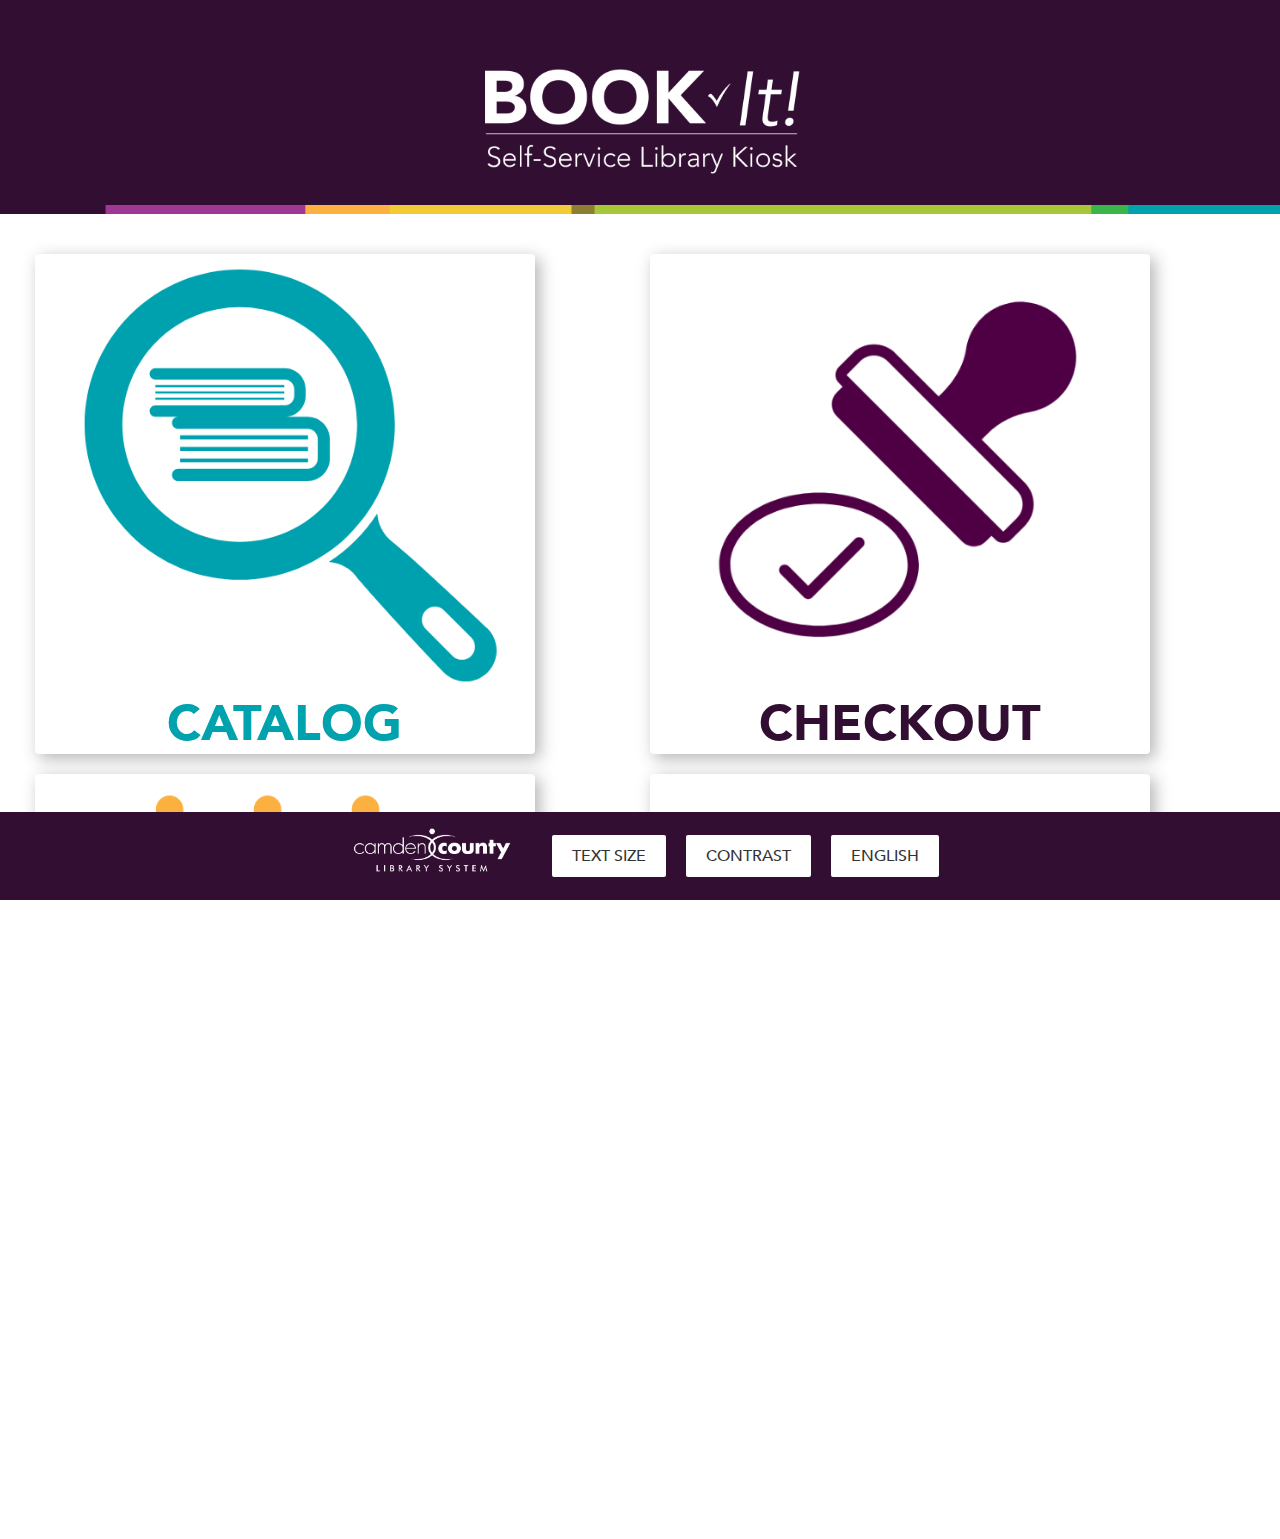
==== index.html @ 3e21efd4 "Swapped CCLS Logo for Bookit! Logo" ====
<!DOCTYPE html>
<html lang="en">
  <head>
    <style>
      @import url('https://fonts.googleapis.com/css2?family=Noto+Sans:ital,wght@0,100..900;1,100..900&family=Oswald:wght@200..700&display=swap');
    </style>
    <meta charset="UTF-8" />
    <meta name="viewport" content="width=device-width, initial-scale=1.0" />
    <link rel="stylesheet" href="./styles.css" />
    <title>BookIt!</title>
  </head>

  <body>

    <header>
      <div class="header-logo">

        <a href="https://www.camdencountylibrary.org/">
          <img
            class="logo-img"
            src="./images/BOOKIt!.png"
          />
        </a>
      </div>
      <hr class="border" />
    </header>

    <!-- Flip Cards Section -->
    <nav>
      <div class="flip-card-container">
        <!-- Catalog Flip Card -->
        <div class="flip-card">
          <div class="flip-card-inner">
            <div class="flip-card-front">
              <div class="btn btn-border-catalog card-img">
                <img
                  src="./images/CatalogSearchBlueAvenir_NoTxt.png"
                  alt="Catalog Search Button"
                  style="width:430px;height:430px;"
                />
                <h2 class="translatable card-text-catalog">CATALOG</h2>
              </div>
            </div>
            <div class="flip-card-back-catalog">
              <h3 style="text-align:center;" class="translatable">CATALOG</h3>
              <p class="translatable">A place to check out books and resources.</p>
                <a href="https://catalog.camdencountylibrary.org/">
                  <button class="back-card-button"> GO TO CATALOG </Button>
                </a>
            </div>
          </div>
        </div>

        <!-- Checkout Flip Card -->
        <div class="flip-card">
          <div class="flip-card-inner">
            <div class="flip-card-front">
              <div class="btn btn-border-checkout card-img">
                <img
                  src="./images/CheckoutPurpleAvenir_NoTxt.png"
                  alt="Checkout Button"
                  style="width:430px;height:430px;"
                />
                <h2 class="translatable card-text-checkout">CHECKOUT</h2>
              </div>
            </div>
            <div class="flip-card-back-checkout">
              <h3 class="translatable">CHECKOUT</h3>
              <p class="translatable">Checkout books and manage your account.</p>
                <a href="https://voorhees.camden.bywatersolutions.com/cgi-bin/koha/sco/sco-main.pl">
                  <button class="back-card-button"> GO TO CHECKOUT </button>
                </a>
            </div>
          </div>
        </div>

        <!-- Events Flip Card -->
        <div class="flip-card">
          <div class="flip-card-inner">
            <div class="flip-card-front">
              <div class="btn btn-border-events card-img">
                <img
                  src="./images/EventsOrangeAvenir_NoTxt.png"
                  alt="Events Button"
                  style="width:430px;height:430px;"
                />
                <h2 class="translatable card-text-events">EVENTS</h2>
              </div>
            </div>
            <div class="flip-card-back-events">
              <h3 class="translatable">EVENTS</h3>
              <p class="translatable">Explore library events and programs.</p>
                <a href="https://events.camdencountylibrary.org/">
                  <button class="back-card-button"> GO TO EVENTS </button>
                </a>
            </div>
          </div>
        </div>

        <!-- Meeting Rooms Flip Card -->
        <div class="flip-card">
          <div class="flip-card-inner">
            <div class="flip-card-front">
              <div class="btn btn-border-meeting card-img">
                <img
                  src="./images/MeetingRoomGreenAvenir_NoTxt.png"
                  alt="Meeting Room Button"
                  style="width:430px;height:430px;"
                />
                <h2 class="translatable card-text-meetings">MEETINGS</h2>
              </div>
            </div>
            <div class="flip-card-back-meetingroom">
              <h3  class="translatable">MEETINGS</h3>
              <p  class="translatable">Reserve meeting rooms for events and gatherings.</p>
              <a href="https://events.camdencountylibrary.org/reserve-room/by-room">
                <button class="back-card-button"> GO TO MEETINGS </button>
              </a>
            </div>
          </div>
        </div>
      </div>
    </nav>

    <!--? PHOTO CAROUSEL -->

    <div class="container">
      <div class="carousel-view">
        <button class="arrow left" onclick="moveSlide('left')"><img src="images/leftarrow.png" alt="Left Arrow"></button>
        <ul id="item-list" class="item-list"></ul>
        <button class="arrow right" onclick="moveSlide('right')"><img src="images/rightarrow.png" alt="Right Arrow"></button>
        
      </div>
    </div>

<!-- <div class="container">
  <div class="carousel-view">>
    <div id="item-list" class="item-list">
      <div id="gallery"></div>
      <img id="item" class="item"
        src="images/Carousel/img2.jpg" />
      <img id="item" class="item"
        src="images/Carousel/img3.jpg" />
      <img id="item" class="item"
        src="images/Carousel/img4.jpg" />
      <img id="item" class="item"
        src="images/Carousel/img5.jpg" />
      <img id="item" class="item"
        src="images/Carousel/bubbles.jpg" />
      <img id="item" class="item"
        src="images/Carousel/Buster.jpg" />
      <img id="item" class="item"
        src="images/Carousel/Pride.jpg" />
      <img id="item" class="item"
        src="images/Carousel/Doggo.jpg" />
      <img id="item" class="item"
        src="images/Carousel/ME_trickortreat.jpg" />

  </div>
</div> -->

    <div class="footer">

      <div class="footer-button-display">
        <a href="https://www.camdencountylibrary.org/">
          <img
            class="logo-img-footer"
            src="./images/CCLS_LOGO_WHITE_T.png"
            alt="Camden County Library System Logo"
          />
        </a>
        
        <button class="translatable" id="text-size">TEXT SIZE</button>
        <div id="fontSizeMenu">
          <div class="translatable font-size-option" data-size="18px">Small</div>
          <div class="translatable font-size-option" data-size="20px">Medium</div>
          <div class="translatable font-size-option" data-size="22px">Large</div>
          <div class="translatable font-size-option" data-size="24px">Extra Large</div>
        </div>

        <button class="translatable" id="ctButton">CONTRAST</button>

        <button class="language-button">ENGLISH</button>
        <div id="myPopup" class="popup">
            <div class="popup-content">
                <h2 style="color: green">
                    SELECT A LANGUAGE 
                </h2>

                <div class="popup-menu">
                <button class="popup-button" id="english-button">ENGLISH</button>
                <button class="popup-button" id="spanish-button">ESPAÑOL</button>
                </div>

                <button class="translateable" id="closePopup">
                    CLOSE
                </button> 

            </div>
        </div>
      </div>
    </div>

    <script src="scripts.js"></script>
  </body>
</html>
---- styles.css ----
/* Basic reset */
* {
	margin: 0;
	padding: 0;
  }

  html,body {
	height: 100%;
	overflow: hidden;
  }
  .wrap {
	min-height: 100%;
  }

  .special-heading {
	font-family: 'Avenir-Light';
	color: #39b54a;
  }
  
  .main {
	overflow: auto;
	/*padding-bottom: 450px;*/
	/* must be same height as the footer */}
  
  /* Header styling */
  .header-logo {
	display: flex;
	justify-content: center;
	align-items: center;
	/* height: 12em; This seems like an unnecessary redundancy and seems to be the cause of logo increasing in size when text size increase is selected. */
	background-color: #320f32;
  }
  
  .logo-img {
	width: auto;
	height: 200px;
  }

	/** Adds the Avenir LIGHT Custom font */
	@font-face {
		font-family: 'Avenir-Light';
		src: url('./fonts/Avenir-Book-01.ttf') format('truetype');
	}
	/** Adds the Avenir LIGHT Custom font */
	@font-face {
		font-family: 'Avenir-Medium';
		src: url('./fonts/Avenir-Medium-09.ttf') format('truetype');
	}
	/** Adds the Avenir HEAVY Custom font */
	@font-face {
		font-family: 'Avenir-Heavy';
		src: url('./fonts/Avenir-Heavy-05.ttf') format('truetype');
	}

	/** Adds the Avenir HEAVIEST Custom font */
	@font-face {
		font-family: 'Avenir-Black';
		src: url('./fonts/Avenir-Black-03.ttf') format('truetype');
	}
  
  /** For the color border line */
  .border {
	border-bottom: 0.5em solid transparent;
	border-image: linear-gradient(
	  90deg,
	  #320f32 0%,
	  #320f32 8.2%,
	  #9f3895 8.3%,
	  #9f3895 23.8%,
	  #fbb03f 23.9%,
	  #fbb03f 30.4%,
	  #f3cb36 30.5%,
	  #f3cb36 44.6%,
	  #8c7f32 44.7%,
	  #8c7f32 46.4%,
	  #a6c838 46.5%,
	  #a6c838 85.2%,
	  #39b54a 85.3%,
	  #39b54a 88.1%,
	  #00a2ae 88.2%,
	  #00a2ae 100%
	);
	border-image-slice: 1;
  }


  /* I think this is a nothing burger.
  .card {
    background-color: transparent;
} */

h2 {
	font-family: 'Avenir-Black';
	font-size: 2.5em;
}

/* Text for each individual cards  */
.card-text-catalog {
	color: #00a2ae;
	
}
.card-text-checkout {
	color: #320f32;
	
}
.card-text-events {
	color: #fbb03f;

}
.card-text-meetings {
	color: #a6c838;
	
}

/* Flip card styling */
.flip-card {
	width: 48%; /* Keeps it to two cards per row */
	height: 500px;
	perspective: 1000px;
  }

  /* Flip card container. It's what holds all the cards. */
  .flip-card-container {
	display: flex;
	justify-content: center;
	flex-wrap: wrap;
	gap: 20px; /* Adjust the gap as needed */
	margin: 20px auto; /* Center the container horizontally */
	padding: 20px;
  }
  
  .flip-card .card img {
	width: 100%;
	height: auto;
  }

/*This container is needed to position the front and back side of the card. */
  .flip-card-inner {
	position: relative;
	width: 500px;
	height:500px;
	text-align: center; /*Ths is centering "h2" headers on front of card. */
	transform-style: preserve-3d;
	transition: transform 0.60s;
	box-shadow: 0.3em 0.3em 1em rgba(41, 40, 40, 0.336);
	border-radius: 4px;
  }
  
  /* Flip card faces */
  .flip-card-front, .flip-card-back-catalog, .flip-card-back-checkout, .flip-card-back-events, .flip-card-back-meetingroom {
    position: absolute;
    width: 500px;
    height: 500px;
    backface-visibility: hidden;
		font-size: 20px;
		border-radius: 4px;
  }

  /* I think this is another nothing burger. 
  When it's commented OUT, the image also stops spilling from the top of the card when flipped to its back for descriptions
  .flip-card-front {
	background-color: #fff;
	display: flex;
	justify-content: center;
	align-items: center;
	flex-direction: column;
  }  */

  .flip-card-back-catalog, .flip-card-back-checkout, .flip-card-back-events, .flip-card-back-meetingroom {
    color: white;
    display: flex;
    justify-content: center;
    align-items: center;
    flex-direction: column;
    transform: rotateY(180deg);
  }

  /* Flip card back styling */
  .flip-card-back-catalog {
	background-color: #00a2ae;

  }
  .flip-card-back-checkout {
	background-color: #4f0045;

  }
  .flip-card-back-events {
	background-color: #fbb03f;

  }
  .flip-card-back-meetingroom {
	background-color: #a6c838;

  }
/* Combined button style */
.back-card-button {
  appearance: button;
  background-color: transparent; /* To allow the gradient background to show through */
  border: solid transparent;
  border-radius: 16px;
  border-width: 0 0 4px;
  box-sizing: border-box;
  color: black;
  cursor: pointer;
  display: inline-block;
  font-family: din-round, sans-serif;
  font-size: 15px;
  font-weight: 700;
  letter-spacing: .8px;
  line-height: 20px;
  margin: 0;
  margin-top: 20px; /* Adjust this value to control the space */
  outline: none;
  overflow: visible;
  padding: 20px 16px;
  text-align: center;
  text-transform: uppercase;
  touch-action: manipulation;
  transform: translateZ(0);
  transition: filter .2s, background 0.3s ease-in-out;
  user-select: none;
  -webkit-user-select: none;
  vertical-align: middle;
  white-space: nowrap;
  width: 100%;
  position: relative;
}

/* Apply linear gradient as the background */
.back-card-button:before {
  content: "";
  background: linear-gradient(
    45deg,
    #320f32,
    #9f3895,
    #a6c838,
    #39b54a,
    #00a2ae
  );
  position: absolute;
  top: -2px;
  left: -2px;
  background-size: 400%;
  z-index: -1;
  filter: blur(5px);
  -webkit-filter: blur(5px);
  width: calc(100% + 4px);
  height: calc(100% + 4px);
  animation: glowing-back-card-button 20s linear infinite;
  border-radius: 16px;
}

/* Animation for the glowing effect */
@keyframes glowing-back-card-button {
  0% {
    background-position: 0 0;
  }
  50% {
    background-position: 400% 0;
  }
  100% {
    background-position: 0 0;
  }
}

/* Button after the gradient */
.back-card-button:after {
  z-index: -1;
  content: "";
  position: absolute;
  width: 100%;
  height: 100%;
  background: white;
  left: 0;
  top: 0;
  border-radius: 16px;
}

/* Hover effect */
.back-card-button:hover:not(:disabled) {
  filter: brightness(1.1);
  -webkit-filter: brightness(1.1);
}

/* Disabled state */
.back-card-button:disabled {
  cursor: auto;
}

/* Active state */
.back-card-button:active {
  border-width: 4px 0 0;
  background: none;
}


/*? PHOTO CAROUSEL 📸 */

.container {
	max-width: 1080px;
	height: 25vh;
	display: flex;
	justify-content: center;
	align-items: center;
	background-color: white;
	position: relative; 
	overflow: hidden; 
  }
  
  .carousel-view {
	display: flex;
	justify-content: space-between;
	align-items: center;
	gap: 10px;
	padding: 44px 0;
	transition: all 0.25s ease-in;
  }

  .carousel-view .item-list {
	max-width: 1080px;
	width: 100vw;
	padding: 50px 10px;
	display: flex;
	gap: 48px;
	scroll-behavior: smooth;
	transition: all 0.25s ease-in;
	-ms-overflow-style: none;
	/* IE and Edge */
	scrollbar-width: none;
	/* Firefox */
	scroll-snap-type: x mandatory;
	list-style: none;
  }
   
  /* Hide scrollbar for Chrome, Safari and Opera */
  .item-list::-webkit-scrollbar {
	display: none;
  }
   
  .item {
	scroll-snap-align: center;
	min-width: 225px;
	height: 225px;
	background-color: deeppink;
	border-radius: 4px;
	box-shadow: 0.3em 0.3em 1em rgba(41, 40, 40, 0.336);
  }
   
   /* .carousel-view .item-list {
	overflow:visible;
	display: flex;
	gap: 48px;
	transition: transform 0.3s ease; /* Use transform for smoother scrolling 
  } */

  /* .item {
	min-width: 225px;
	height: 225px;
	background-color: deeppink; 
	border-radius: 4px;
	box-shadow: 0.3em 0.3em 1em rgba(41, 40, 40, 0.336); 
  }  */

.arrow {
	background: none;
	border: none;
	cursor: pointer;
	padding: 10px;
	z-index: 2; /* Lower than the footer and popup */
  }
  
  .arrow img {
	width: 40px; /* Adjust as necessary */
	height: 40px; /* Adjust as necessary */
	object-fit: contain; /* Ensures the image scales well without distortion */
  }
  
  /* Position the arrows on the left and right sides */
  .arrow.left {
	position: absolute;
	left: 10px;
	top: 50%;
	transform: translateY(-50%);
  }
  
  .arrow.right {
	position: absolute;
	right: 10px;
	top: 50%;
	transform: translateY(-50%);
  }
  
  /* Make sure carousel container is not overlapping footer */
  .container {
	position: relative;
	z-index: 1;
  }
  
  /* Ensure popup and footer elements stay clickable */
  .footer, #myPopup {
	z-index: 10; /* Higher than arrows */
  }
  
/*? PHOTO CAROUSEL END📸 */

  
  /*! Footer */
  .footer {
	position: fixed;
	/*margin-top: 450px;*/
	bottom: 0;
	right: 0;
	left: 0;
	width: 100%;
	background-color: #320f32;
	color: white;
	display: flex;
	justify-content: center;
	align-items: center;
  }
  
  .logo-img-footer {
	width: 200px;
	height: auto;
	margin-right: 10px;
  }
  
  .footer-button-display {
	display: flex;
	justify-content: center;
	align-items: center;
  }
  
	.footer-button-display button {
		margin: 0 10px;
		padding: 10px 20px;
		border: none;
		border-radius: 2px;
		background-color: white;
		color: #333;
		font-family: 'Avenir-Medium';
		font-size: 16px;
		cursor: pointer;
	}

  .footer-button-display button:hover {
	background-color: lightgray;
  }
  
  
  /* Responsive Design */
  @media (max-width: 768px) {
	.flip-card-container {
	flex-direction: column;
	align-items: center;
	}
	.flip-card {
	width: 100%;
	margin-bottom: 20px;
	}
  }
  
  .popup {
	position: fixed;
	z-index: 1;
	left: 0;
	top: 0;
	width: 100%;
	height: 100%;
	overflow: auto;
	background-color: rgba(0,
			0,
			0,
			0.4);
	display: none;
	justify-content: center;   /* Center horizontally */
	align-items: center;       /* Center vertically */
}

/* the DIV where the buttons themselves are in*/
.popup-menu {
	display: flex;            /* Use flexbox for layout */
	flex-wrap: wrap;          /* Allow wrapping of elements to the next line */
	gap: 5px;                /* Add space between buttons */
	margin-bottom: 20px; 	 /* Space between popup menu and the close button */
	margin-top: 20px; 
  }

.popup-button button {
	flex: 0 0 calc(50% - 10px);
	box-sizing: border-box;
	padding: 5px;
	border: 2px solid gainsboro;  /* Add border to buttons */
  }

.popup-content {
	background-color: white;
	margin: 10% auto;
	padding: 20px;
	border: 1px solid gainsboro;
	width: 30%;
	/* font-family: 'Avenir-Light'; */
	/* font-weight: bolder; */
	color: black;
}

.popup-content button {
	display: block;
	margin: 0 auto;
	border: 2px solid gainsboro;
}

.popup-content button:hover {
    background-color: #a6c838;
	color:white;
}

.show {
	display: block;
}

#closePopup:hover {
    background-color: #a6c838;
	color:white;
	; /* Optional: Hover effect for close button */
}

/* Style for the Text Size menu */
#fontSizeMenu {
	display: none;
	position: absolute;
	bottom: 70px;
	transform: translateX(-27%); /* Adjust horizontally to align it better */
	background-color: white;
	color: black;
	box-shadow: 0 4px 8px rgba(0, 0, 0, 0.2);
	padding: 10px;
	border-radius: 5px;
	z-index: 10000;
  }
  
  .font-size-option {
	padding: 8px 10px;
	cursor: pointer;
	font-size: 14px;
  }
  
  .font-size-option:hover {
	background-color: #f0f0f0;
  }
  
  /* Optionally, style for the body when the font size changes */
  body {
	font-family: 'Noto Sans', sans-serif;
	font-size: 16px; /* Default font size */
  }
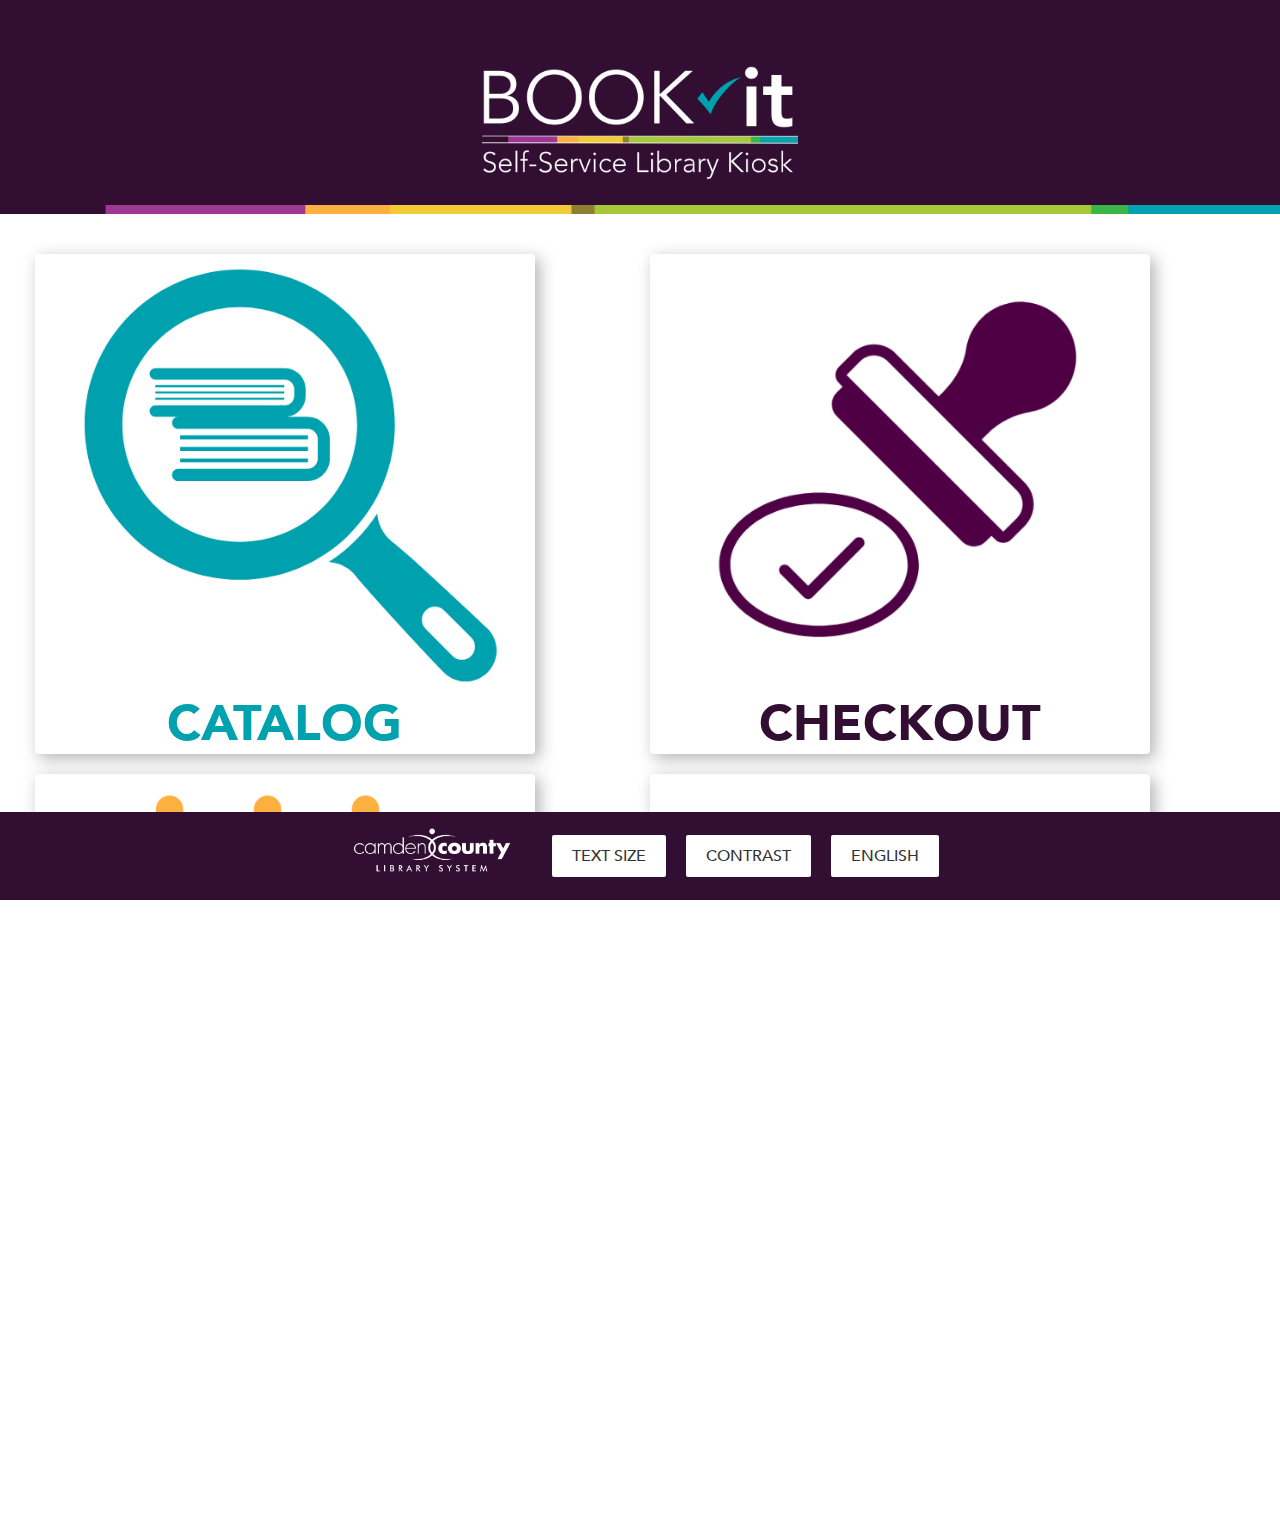
==== commit 8e397600: "New Logo implemented" ====
--- a/index.html
+++ b/index.html
@@ -18,7 +18,7 @@
         <a href="https://www.camdencountylibrary.org/">
           <img
             class="logo-img"
-            src="./images/BOOKIt!.png"
+            src="./images/_BOOKIt!.png"
           />
         </a>
       </div>
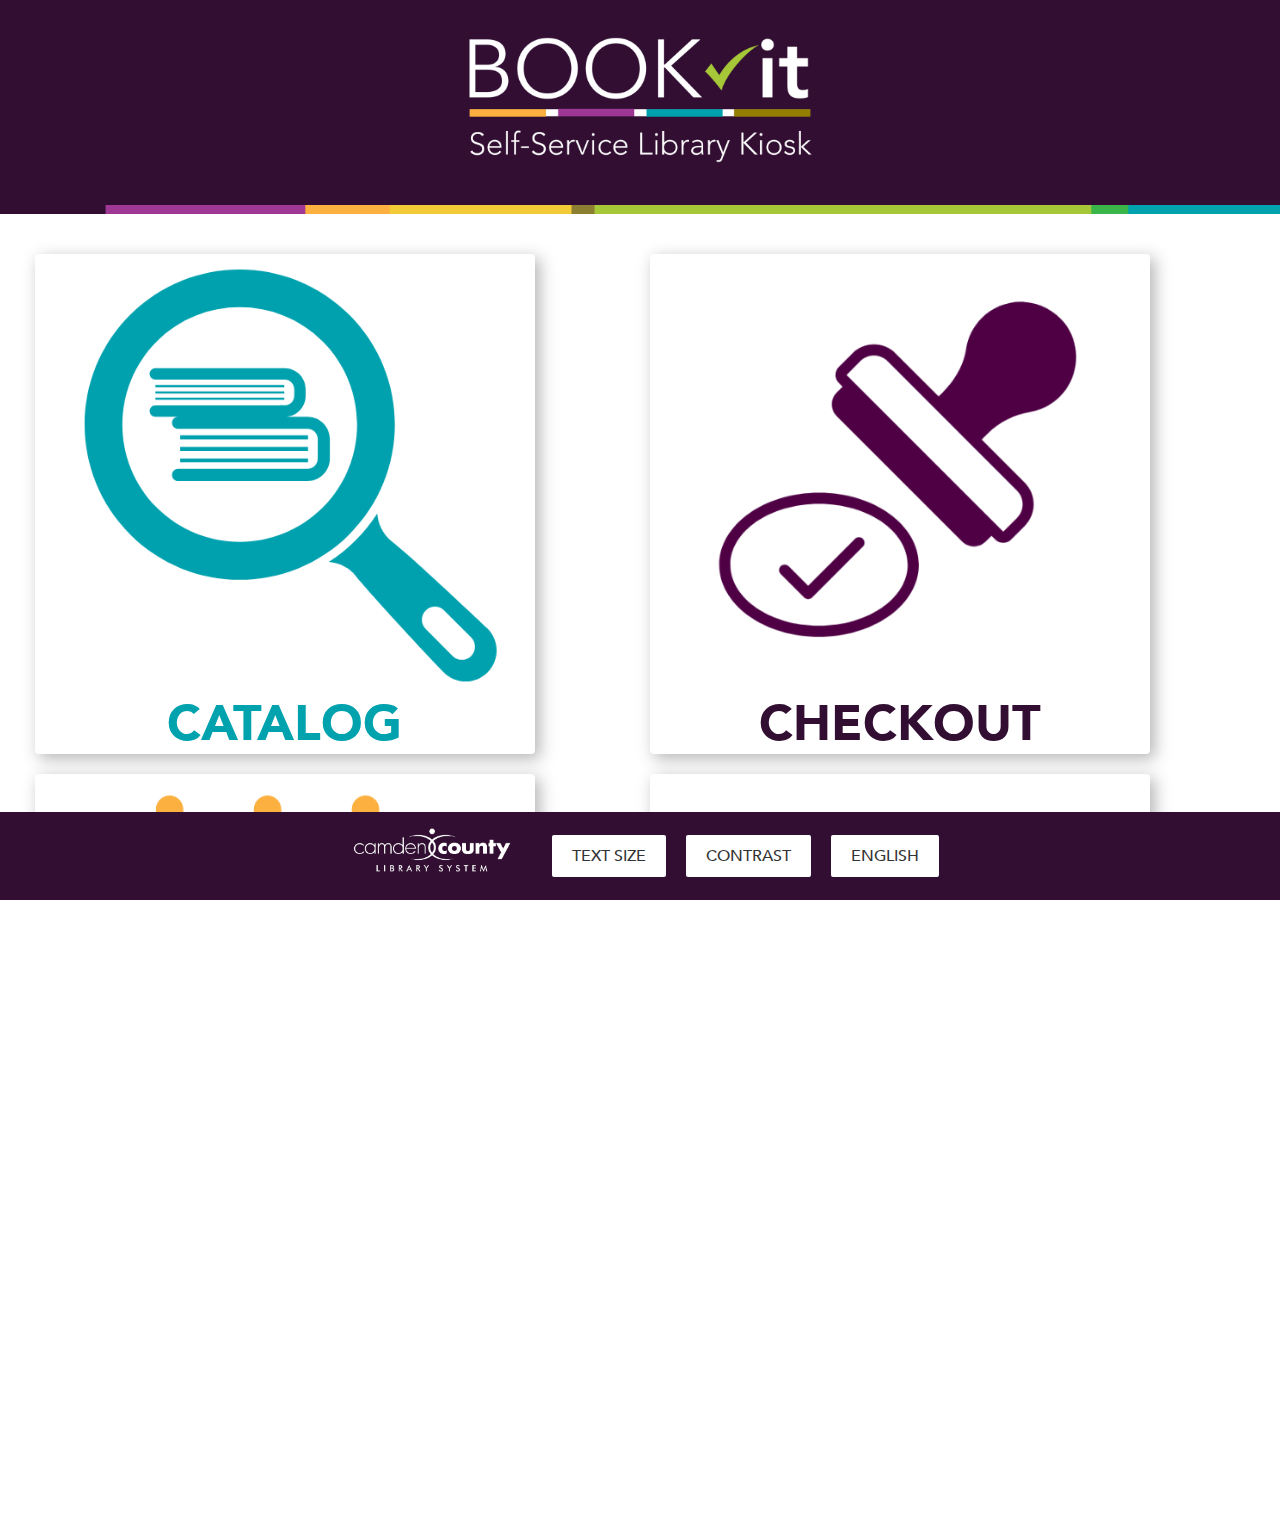
==== commit 2aa66b4b: "Another New Logo Implemented" ====
--- a/index.html
+++ b/index.html
@@ -18,7 +18,7 @@
         <a href="https://www.camdencountylibrary.org/">
           <img
             class="logo-img"
-            src="./images/_BOOKIt!.png"
+            src="./images/Resived_Final_Logo.png"
           />
         </a>
       </div>
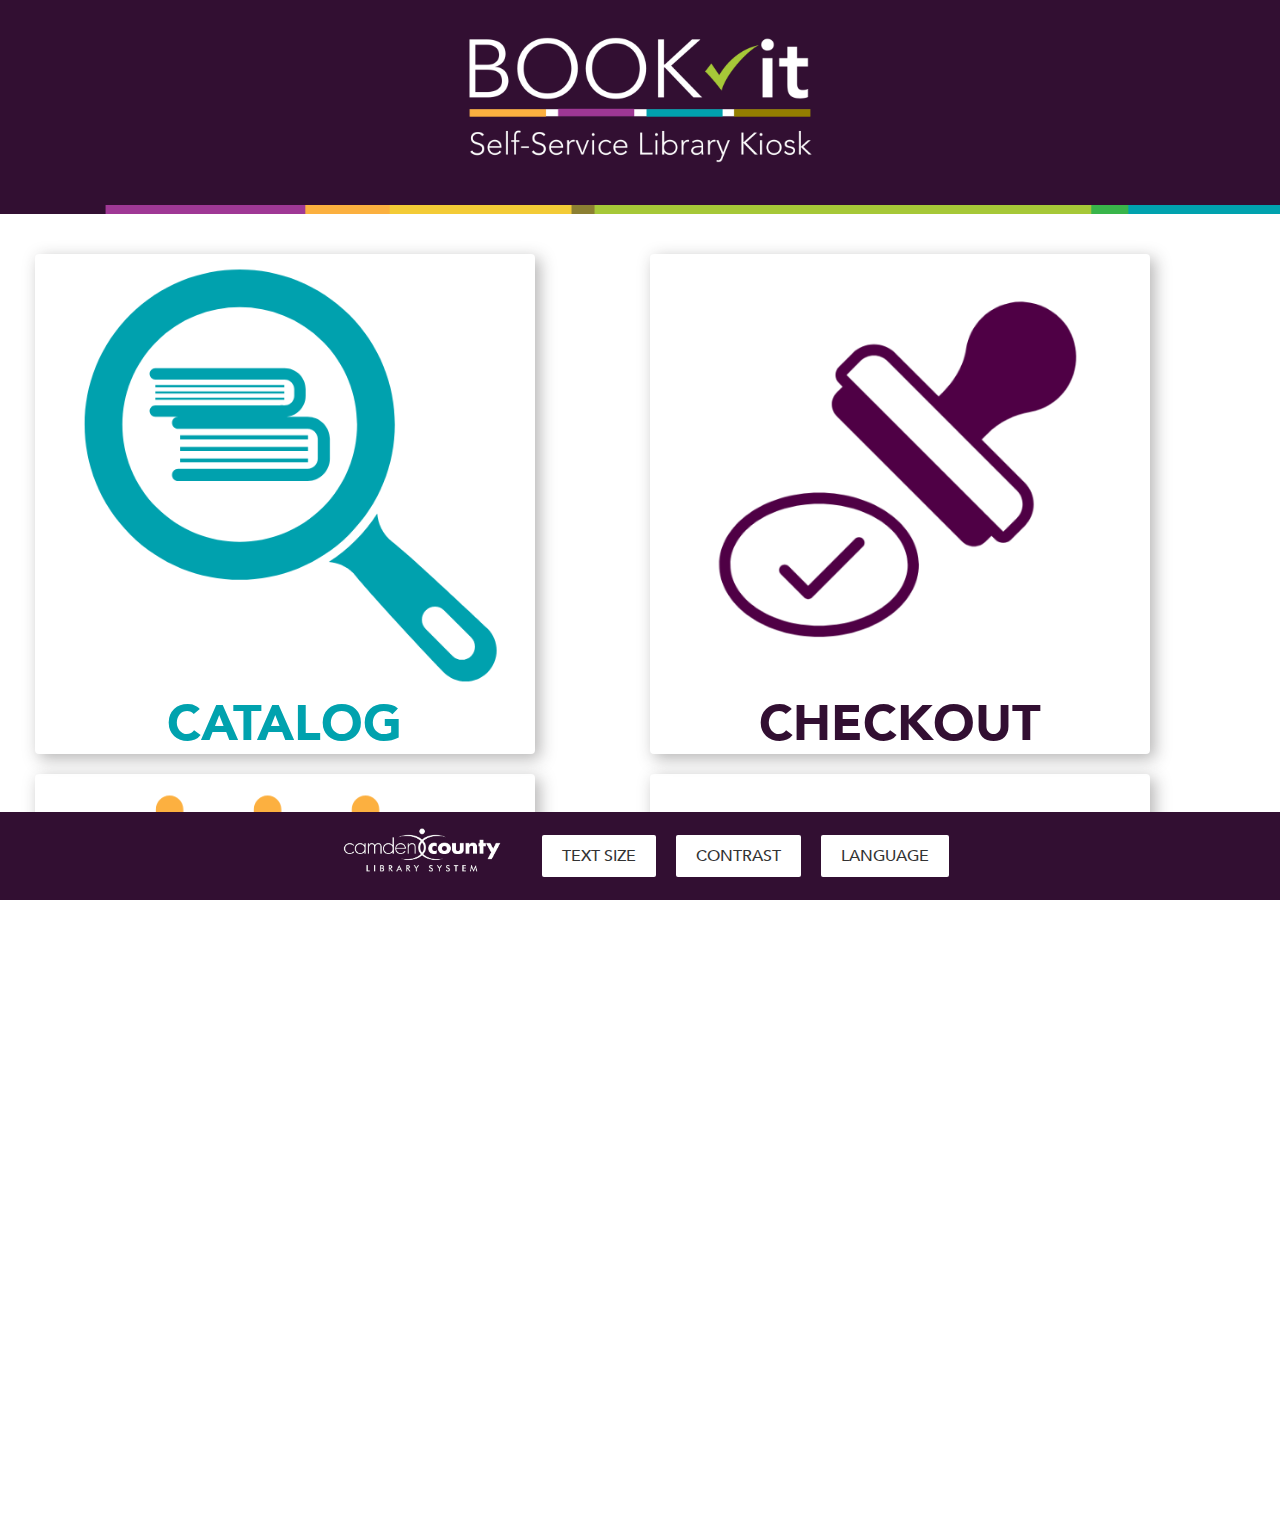
==== commit e2123bf9: "Temporarily disabled language button animation" ====
--- a/index.html
+++ b/index.html
@@ -107,14 +107,14 @@
                   alt="Meeting Room Button"
                   style="width:430px;height:430px;"
                 />
-                <h2 class="translatable card-text-meetings">MEETINGS</h2>
+                <h2 class="translatable card-text-meetings">RESERVE A ROOM</h2>
               </div>
             </div>
             <div class="flip-card-back-meetingroom">
-              <h3  class="translatable">MEETINGS</h3>
+              <h3  class="translatable">RESERVE A ROOM</h3>
               <p  class="translatable">Reserve meeting rooms for events and gatherings.</p>
               <a href="https://events.camdencountylibrary.org/reserve-room/by-room">
-                <button class="back-card-button"> GO TO MEETINGS </button>
+                <button class="back-card-button"> GO TO ROOM RESERVATION </button>
               </a>
             </div>
           </div>
@@ -180,7 +180,7 @@
 
         <button class="translatable" id="ctButton">CONTRAST</button>
 
-        <button class="language-button">ENGLISH</button>
+        <button class="language-button">LANGUAGE</button>
         <div id="myPopup" class="popup">
             <div class="popup-content">
                 <h2 style="color: green">
